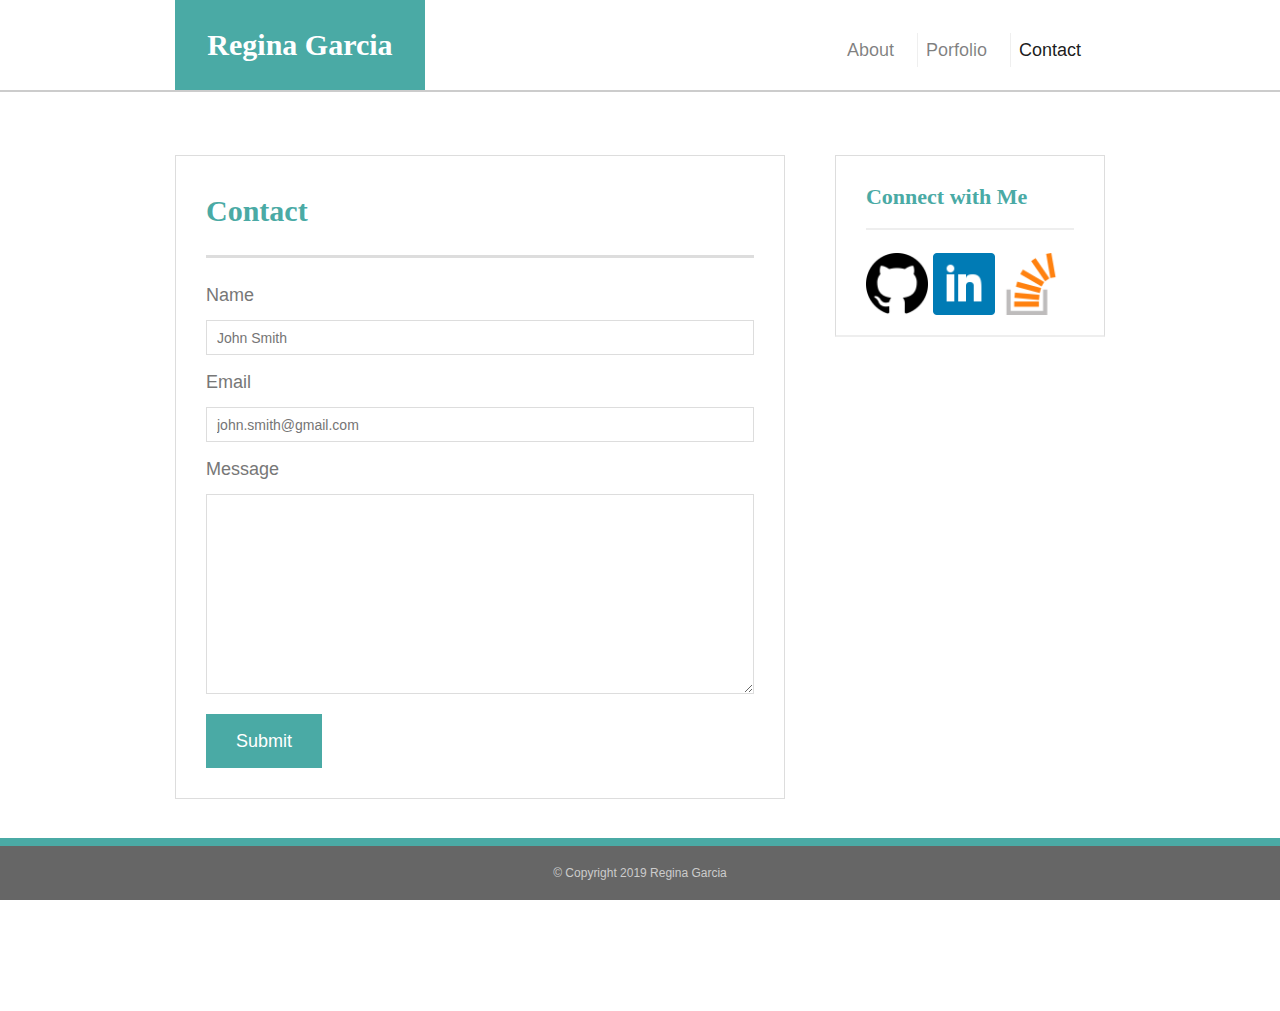
==== contact.html @ 682ee4df "add all content for new portfolio" ====
<!DOCTYPE html>
<html lang="en">
<head>
    <title>Regina Garcia - Contact</title>
    <meta name="viewport" content="width=device-width, initial-scale=1.0">
    <link rel="stylesheet" type="text/css" 
    href="assets/css/reset.css">
    <link rel="stylesheet" 
    href="https://maxcdn.bootstrapcdn.com/bootstrap/4.0.0/css/bootstrap.min.css">
    <link rel="stylesheet" 
    href="https://stackpath.bootstrapcdn.com/font-awesome/4.7.0/css/font-awesome.min.css">
    <script 
    src="https://cdnjs.cloudflare.com/ajax/libs/jquery/3.2.1/jquery.min.js"></script>
    <script 
    src="https://maxcdn.bootstrapcdn.com/bootstrap/4.0.0/js/bootstrap.min.js"></script>
    <link rel="stylesheet" type="text/css" 
    href="assets/css/style.css">
</head>
<body>
        <header id="masthead">
            <div class="container">
                <a href="index.html" id="logo">Regina Garcia</a>
                    <nav class="navbar navbar-expand-lg navbar-light bg-light">
                        <button class="navbar-toggler" type="button" data-toggle="collapse" data-target="#navbarNav" aria-controls="navbarNav" aria-expanded="false" aria-label="Toggle navigation">
                        <span class="navbar-toggler-icon"></span>
                        </button>
                            <div class="collapse navbar-collapse" id="navbarNav">
                              <ul class="navbar-nav">
                                <li class="nav-item">
                                <a class="nav-link aboutLink" href="index.html">About</a>
                                </li>
                                <li class="nav-item">
                                <a class="nav-link" href="portfolio.html">Porfolio</a>
                                </li>
                                <li class="nav-item active">
                                <a class="nav-link" href="contact.html">Contact <span class="sr-only">(current)</span></a>
                                </li>
                              </ul>
                            </div>
                        </nav>
                </div>
        </header>

    <div id="main-container" class="container">
        <div class="row">
            <div class="col-sm-12 col-md-8">
        <section class="main-container">
            <h1>Contact</h1>

            <form id="contact-form">
                <ul>
                    <li>
                        <label for="name">Name</label>
                        <input type="text" name="name" id="
                        name" placeholder="John Smith"
                        required="required">
                    </li>
                    <li>
                        <label for="email">Email</label>
                        <input type="text" name="email" id="
                        email" placeholder="john.smith@gmail.com"
                        required="required">
                    </li>
                    <li>
                        <label for="message">Message</label>
                        <textarea id="message" name="message"
                        required="required"></textarea>
                    </li>
                </ul>
                <input type="submit" name="submit">
            </form>
        </section>
        </div>

        <div class="col-sm-12 col-md-4">
            <section class="sidebar">
                <div id="connect">
                    <h2>Connect with Me</h2>
    
                    <a href="https://github.com/regina7361"><img src="assets/images/github.png" class="social" 
                        alt="Github"></a>
    
                    <a href="www.linkedin.com/in/reginargarcia"><img src="assets/images/linkedin.png" class="social" 
                    alt="LinkedIn"></a>
    
                    <a href="https://stackoverflow.com/users/10638604/regina-garcia"><img src="assets/images/Stack_Overflow.png" class="social" 
                    alt="Stack_Overflow"></a>
                </div>
            </section>
        </div>
        </div>
    </div>

    <footer>
        <div class="container">
            &copy; Copyright 2019 Regina Garcia
        </div>
    </footer>
</body>
</html>
---- assets/css/style.css ----
* {
    box-sizing: border-box;
}

body {
    font-size: 18px;
    line-height: 34px;
    font-family: 'Arial', 'Helvetica Neue', Arial, Helvetica, 
    sans-serif;
    color: #777;
    background: url(/Users/Regina/Bootstrap-Portfolio/assets/images/circuit.png);
}

.container {
    width: 100%;
    max-width: 960px;
    margin: 0 auto;
    clear: both;
}

h1, h2, h3, p {
    margin-bottom: 20px;
}

p:last-child {
    margin-bottom: 0;
}

h1, h2, h3 {
    font-family: 'Georgia', Georgia, 'Times New Roman', Times, serif;
    font-weight: 700;
    color: #4aaaa5;
}

h1 {
    font-size: 30px;
    line-height: 49px;
    border-bottom: 3px solid #ddd;
    padding-bottom: 20px;
}

h2, h3 {
    font-size: 22px;
}

/*header*/

#masthead {
    background: #fff;
    margin: 0 0 30px;
    z-index: 99;
    color: #fff;
    overflow: auto;
    border-bottom: 2px solid #ccc;
    position: fixed;
    width: 100%;
}

#logo {
    width: 250px;
    height: 90px;
    background: #4aaaa5;
    float: left;
    font-family: Georgia, 'Times New Roman', Times, serif;
    text-align: center;
    line-height: 90px;
    color: #fff;
    font-weight: 700;
    font-size: 30px;
    text-decoration: none;
}

nav {
    float: right;
    margin-top: 25px;
}

nav a {
    color: #999;
    text-decoration: none;
    margin-left: 15px;
    display: inline-block;
    border-left: 1px solid #efefef !important;
    padding-left: 15px;
    line-height: 18px;
}

.aboutLink {
    border-left: 0 none !important;
}

nav a:first-child {
    border-left: 0 none;
}

.bg-light {
    background-color: white!important;
}

/*main*/
#main-container {
    padding-top: 130px;
}

.main-container {
    background: #fff;
    padding: 30px;
    margin: 0 0 150px 0;
    width: 100%;
    max-width: 650px;
    float: left;
    border: 1px solid #ddd;
    margin-top: 25px;
    
}

.auth-image {
    width: 200px;
    height: auto;
    margin-top: 10px;
    float: left;
    margin-right: 25px;
}

/*sidebar*/
.sidebar {
    background: #fff;
    padding: 30px;
    width: 100%;
    max-width: 270px;
    float: right;
    border: 1px solid #ddd;
    margin-bottom: 20px;
    margin-top:25px;
}

h3, .sidebar, h2 {
    border-bottom: 2px solid #eee;
    padding-bottom: 20px;
    margin-bottom: 15px;
    line-height: 22px;
}

.social {
    width: 62px;
    height: 62px;
    margin-top: 8px;
    margin-right: 5px;
}

.social:last-child {
    margin-right: 0;
}

/*footer*/

footer {
    background: #666;
    color: #fff;
    padding: 10px 0;
    clear: both;
    border-top: 8px solid #4aaaa5;
    color: #ccc;
    font-size: 12px;
    text-align: center;
    position: sticky;
    width: 100%;
    bottom: 0;
}

/*portfolio*/
.work {
    width: 225px;
    overflow: auto;
    position: relative;
    float: left;
    margin: 20px 0 25px;
}

.work:nth-child(even) {
    margin-right: 40px;
}

.work img {
    width: 225px;
    height: 150px;
    border: 0 none;
}

.work h3 {
    border-bottom: 0;
    background: #4aaaa5;
    color: #fff;
    text-align: center;
    position: absolute;
    bottom: 20px;
    padding:15px;
    width:100%;
    line-height: 30px;
    margin-bottom: 0;
    font-weight: 300;
    opacity: .9;
}


/*contact*/
#contact-form ul {
    margin-bottom: 20px;    
}

#contact-form li {
    margin-bottom: 10px;
}

label,
input[type=text],
input[type=email],
textarea {
    display: block;
    width: 100%;
}

input[type=text],
input[type=email],
textarea {
    height: 35px;
    border: 1px solid #ddd;
    padding: 0 10px;
    font-size: 14px;
}

textarea {
    height: 200px;
}

input[type=submit] {
    background: #4aaaa5;
    border: 0 none;
    color: #fff;
    font-size: 18px;
    padding: 10px 30px;
    cursor: pointer;    
}


@media screen and (max-width: 640px) {
    main, body, .nav, .bio, container, .auth-image, .main-container img
    {
        width: 100%;
    }
}
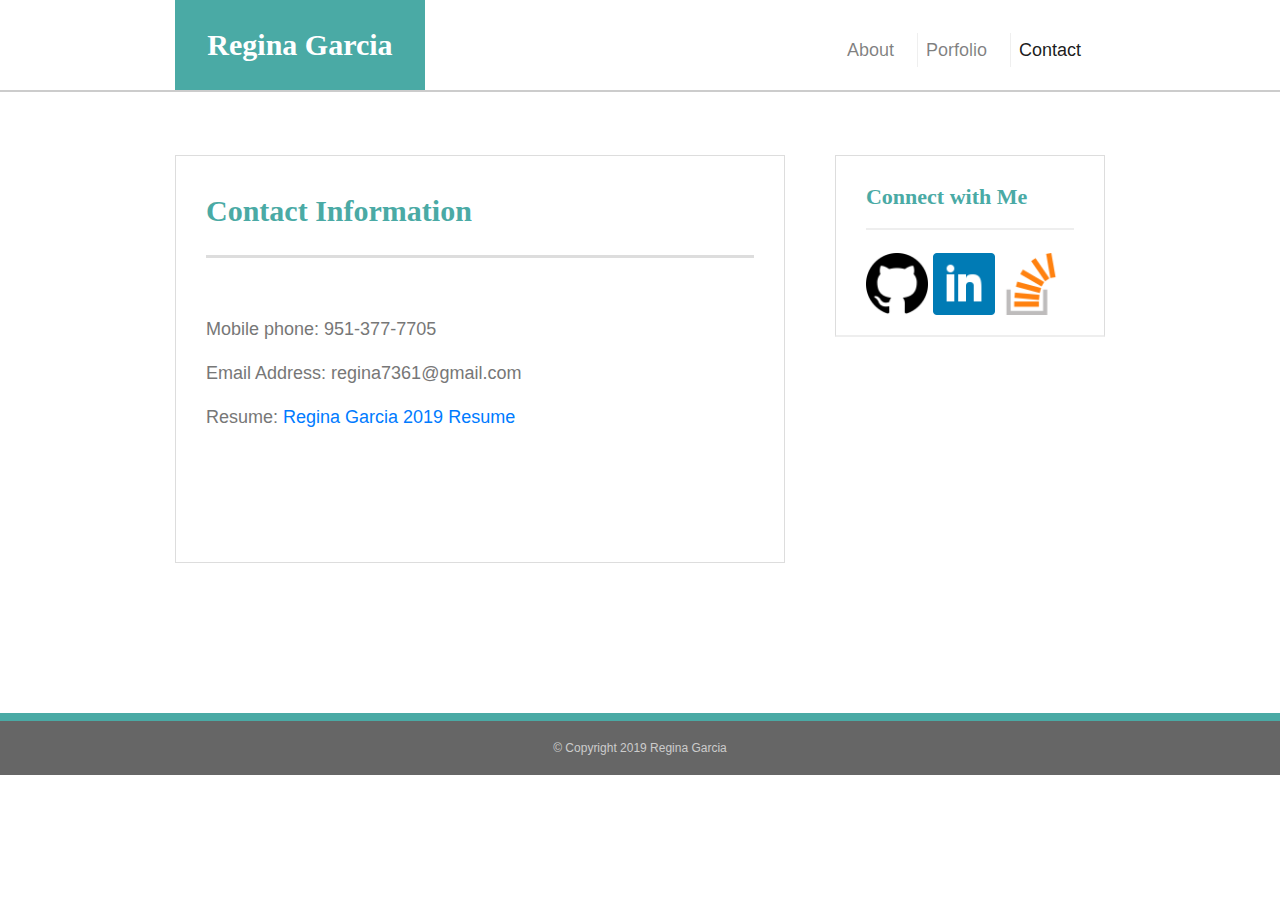
==== commit 646a0d8e: "updated pages" ====
--- a/contact.html
+++ b/contact.html
@@ -45,11 +45,25 @@
         <div class="row">
             <div class="col-sm-12 col-md-8">
         <section class="main-container">
-            <h1>Contact</h1>
+            <h1>Contact Information</h1>
 
             <form id="contact-form">
+                    <br>
                 <ul>
                     <li>
+                        <label for="name">Mobile phone: 951-377-7705</label>
+                    </li>
+                    <li>
+                        <label for="name">Email Address: regina7361@gmail.com</label>
+                    </li>
+                    <li>
+                        <label for="name">Resume: <a href="https://docs.google.com/document/d/1tSr1DBULCCgIYnIPBmNGkChRMDKsbouLEHc-bKdyzAk/edit?usp=sharing" 
+                        download>Regina Garcia 2019 Resume</a></label>
+                    </li>
+                    <br>
+                    <br>
+
+                    <!-- <li>
                         <label for="name">Name</label>
                         <input type="text" name="name" id="
                         name" placeholder="John Smith"
@@ -65,9 +79,9 @@
                         <label for="message">Message</label>
                         <textarea id="message" name="message"
                         required="required"></textarea>
-                    </li>
+                    </li> -->
                 </ul>
-                <input type="submit" name="submit">
+                <!-- <input type="submit" name="submit"> -->
             </form>
         </section>
         </div>
--- a/assets/css/style.css
+++ b/assets/css/style.css
@@ -41,6 +41,10 @@
 
 h2, h3 {
     font-size: 22px;
+}
+
+.img-thumbnail {
+    background: #4aaaa5;
 }
 
 /*header*/
@@ -163,7 +167,7 @@
     color: #ccc;
     font-size: 12px;
     text-align: center;
-    position: sticky;
+    position: sticky !important;
     width: 100%;
     bottom: 0;
 }
